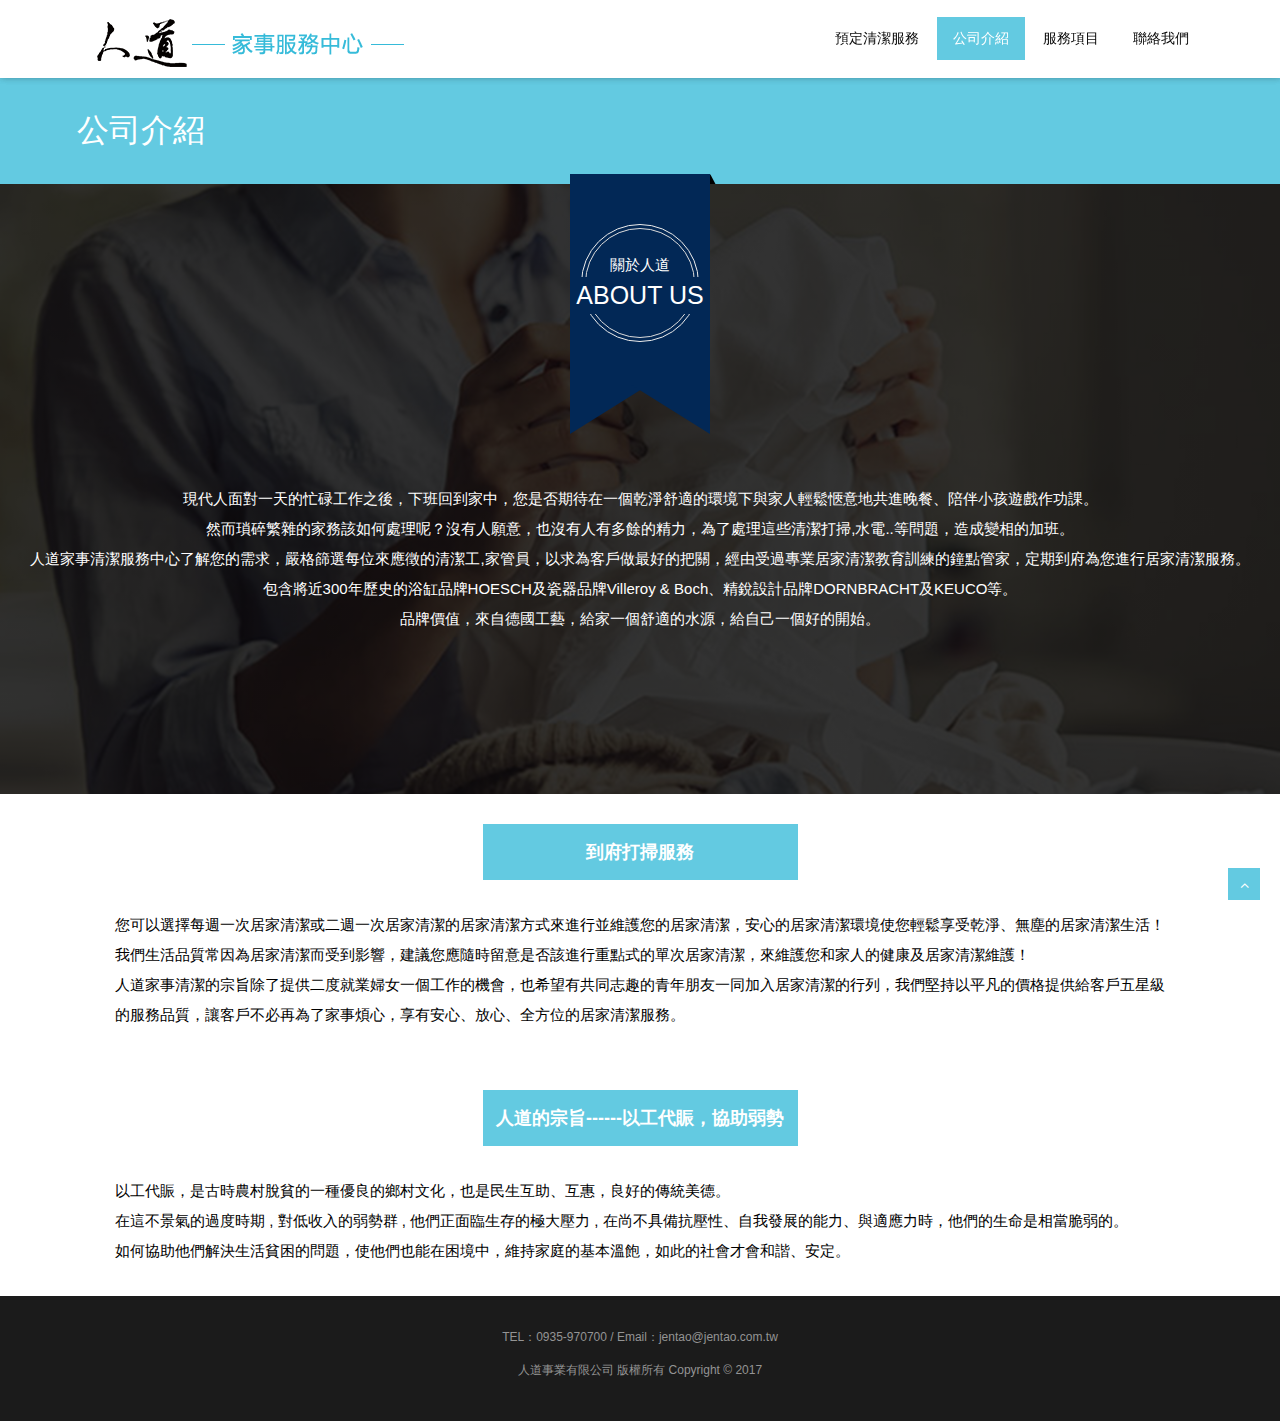
==== about.html @ 87978356 "new file" ====
<!DOCTYPE html>
<html lang="zh-Hant-TW ">
  <head>
    <meta charset="utf-8">
    <title>人道家事服務中心</title>
    <meta name="viewport" content="width=device-width, initial-scale=1.0">
    <meta name="description" content="">
    <!-- css-->
    <link href="css/bootstrap.min.css" rel="stylesheet">
    <link rel="stylesheet" href="simple-line-icons/css/simple-line-icons.css">
    <link href="css/fancybox/jquery.fancybox.css" rel="stylesheet">
    <link href="css/flexslider.css" rel="stylesheet">
    <link href="css/style.css" rel="stylesheet">
    <!-- HTML5 shim, for IE6-8 support of HTML5 elements-->
    <!--if lt IE 9script(src='http://html5shim.googlecode.com/svn/trunk/html5.js')
    -->
  </head>
  <body>
    <div id="wrapper">
      <!-- start header-->
      <header>
        <div class="navbar navbar-fixed-top">
          <div class="container">
            <div class="navbar-header">
              <button class="navbar-toggle" type="button" data-toggle="collapse" data-target=".navbar-collapse"><span class="icon-bar"></span><span class="icon-bar"></span><span class="icon-bar"></span></button><a class="navbar-brand" href="index.html"><img src="img/logo.png" alt="logo"></a>
            </div>
            <div class="navbar-collapse collapse">
              <ul class="nav navbar-nav">
                <li><a href="index.html">預定清潔服務</a></li>
                <li class="active"><a href="about.html">公司介紹</a></li>
                <li><a href="services.html">服務項目</a></li>
                <li><a href="contact.html">聯絡我們</a></li>
              </ul>
            </div>
          </div>
        </div>
        <div class="navbar-wrapper">
          <div class="container-fluid">
            <nav class="navbar navbar-fixed-top">
              <div class="container">
                <div class="navbar-header">
                  <button class="navbar-toggle collapsed" type="button" data-toggle="collapse" data-target="#navbar" aria-expanded="false" aria-controls="navbar"><span class="sr-only">Toggle navigation</span><span class="icon-bar"></span><span class="icon-bar"></span><span class="icon-bar"></span></button><a class="navbar-brand" href="index.html"><img src="img/logo.png" alt="logo"></a>
                </div>
                <div class="navbar-collapse collapse" id="navbar">
                  <ul class="nav navbar-nav">
                    <li><a href="index.html">預定清潔服務</a></li>
                    <li class="active"><a href="about.html">公司介紹</a></li>
                    <li><a href="services.html">服務項目</a></li>
                    <li><a href="contact.html">聯絡我們</a></li>
                  </ul>
                </div>
              </div>
            </nav>
          </div>
        </div>
      </header>
      <!-- end header-->
      <section id="inner-headline">
        <div class="container">
          <div class="row">
            <div class="col-sm-12">
              <h2 class="pageTitle">公司介紹</h2>
            </div>
          </div>
        </div>
      </section>
      <section>
        <div class="golist">
          <div class="aboutUs">
            <!-- aboutArea-->
            <div class="wrap b-box clearfix">
              <!-- wrap-->
              <div class="titlecontent"><img class="shadow" src="img/aboutShadow.png" alt="">
                <h2>關於人道<strong>ABOUT US</strong></h2>
              </div>
              <!-- titlecontent-->
              <div class="Txt">現代人面對一天的忙碌工作之後，下班回到家中，您是否期待在一個乾淨舒適的環境下與家人輕鬆愜意地共進晚餐、陪伴小孩遊戲作功課。<br>然而瑣碎繁雜的家務該如何處理呢？沒有人願意，也沒有人有多餘的精力，為了處理這些清潔打掃,水電..等問題，造成變相的加班。<br>人道家事清潔服務中心了解您的需求，嚴格篩選每位來應徵的清潔工,家管員，以求為客戶做最好的把關，經由受過專業居家清潔教育訓練的鐘點管家，定期到府為您進行居家清潔服務。<br>包含將近300年歷史的浴缸品牌HOESCH及瓷器品牌Villeroy & Boch、精銳設計品牌DORNBRACHT及KEUCO等。<br>品牌價值，來自德國工藝，給家一個舒適的水源，給自己一個好的開始。<br><br><br></div>
            </div>
          </div>
        </div>
      </section>
      <section id="content">
        <div class="container">
          <div class="about">
            <div class="Txt">
              <div class="about_title">到府打掃服務</div><br>您可以選擇每週一次居家清潔或二週一次居家清潔的居家清潔方式來進行並維護您的居家清潔，安心的居家清潔環境使您輕鬆享受乾淨、無塵的居家清潔生活！<br>我們生活品質常因為居家清潔而受到影響，建議您應隨時留意是否該進行重點式的單次居家清潔，來維護您和家人的健康及居家清潔維護！<br>人道家事清潔的宗旨除了提供二度就業婦女一個工作的機會，也希望有共同志趣的青年朋友一同加入居家清潔的行列，我們堅持以平凡的價格提供給客戶五星級的服務品質，讓客戶不必再為了家事煩心，享有安心、放心、全方位的居家清潔服務。<br><br><br>
              <div class="about_title">人道的宗旨------以工代賑，協助弱勢 </div><br>以工代賑，是古時農村脫貧的一種優良的鄉村文化，也是民生互助、互惠，良好的傳統美德。<br>在這不景氣的過度時期 , 對低收入的弱勢群 , 他們正面臨生存的極大壓力 , 在尚不具備抗壓性、自我發展的能力、與適應力時，他們的生命是相當脆弱的。<br>如何協助他們解決生活貧困的問題，使他們也能在困境中，維持家庭的基本溫飽，如此的社會才會和諧、安定。
            </div>
          </div>
        </div>
      </section>
      <footer>
        <div class="container">
          <div class="row">
            <div class="col-sm-12">
              <div class="copyright">
                <p>TEL：0935-970700 / Email：jentao@jentao.com.tw</p>
                <p>人道事業有限公司 版權所有 Copyright © 2017</p>
              </div>
            </div>
          </div>
        </div>
      </footer>
    </div><a class="scrollup" href="#"><i class="fa fa-angle-up active"></i></a>
    <!--
    javascript
    ==================================================
    -->
    <!-- Placed at the end of the document so the pages load faster-->
    <script src="js/jquery.js"></script>
    <script src="js/jquery.easing.1.3.js"></script>
    <script src="js/bootstrap.min.js"></script>
    <script src="js/jquery.fancybox.pack.js"></script>
    <script src="js/jquery.fancybox-media.js"></script>
    <script src="js/portfolio/jquery.quicksand.js"></script>
    <script src="js/portfolio/setting.js"></script>
    <script src="js/jquery.flexslider.js"></script>
    <script src="js/animate.js"></script>
    <script src="js/custom.js"></script>
  </body>
  <!-- Mirrored from webthemez.com/demo/biotex-pharma-industry-corporate-html-web-template/about.html by HTTrack Website Copier/3.x [XR&CO'2014], Fri, 23 Jun 2017 03:16:22 GMT-->
</html>
---- simple-line-icons/css/simple-line-icons.css ----
@font-face {
  font-family: 'simple-line-icons';
  src: url('../fonts/Simple-Line-Icons4c82.eot?-i3a2kk');
  src: url('../fonts/Simple-Line-Iconsd41d.eot?#iefix-i3a2kk') format('embedded-opentype'), url('../fonts/Simple-Line-Icons4c82.ttf?-i3a2kk') format('truetype'), url('../fonts/Simple-Line-Icons4c82.html?-i3a2kk') format('woff2'), url('../fonts/Simple-Line-Icons4c82.woff?-i3a2kk') format('woff'), url('../fonts/Simple-Line-Icons4c82.svg?-i3a2kk#simple-line-icons') format('svg');
  font-weight: normal;
  font-style: normal;
}
/*
 Use the following CSS code if you want to have a class per icon.
 Instead of a list of all class selectors, you can use the generic [class*="icon-"] selector, but it's slower: 
*/
.icon-user,
.icon-people,
.icon-user-female,
.icon-user-follow,
.icon-user-following,
.icon-user-unfollow,
.icon-login,
.icon-logout,
.icon-emotsmile,
.icon-phone,
.icon-call-end,
.icon-call-in,
.icon-call-out,
.icon-map,
.icon-location-pin,
.icon-direction,
.icon-directions,
.icon-compass,
.icon-layers,
.icon-menu,
.icon-list,
.icon-options-vertical,
.icon-options,
.icon-arrow-down,
.icon-arrow-left,
.icon-arrow-right,
.icon-arrow-up,
.icon-arrow-up-circle,
.icon-arrow-left-circle,
.icon-arrow-right-circle,
.icon-arrow-down-circle,
.icon-check,
.icon-clock,
.icon-plus,
.icon-close,
.icon-trophy,
.icon-screen-smartphone,
.icon-screen-desktop,
.icon-plane,
.icon-notebook,
.icon-mustache,
.icon-mouse,
.icon-magnet,
.icon-energy,
.icon-disc,
.icon-cursor,
.icon-cursor-move,
.icon-crop,
.icon-chemistry,
.icon-speedometer,
.icon-shield,
.icon-screen-tablet,
.icon-magic-wand,
.icon-hourglass,
.icon-graduation,
.icon-ghost,
.icon-game-controller,
.icon-fire,
.icon-eyeglass,
.icon-envelope-open,
.icon-envelope-letter,
.icon-bell,
.icon-badge,
.icon-anchor,
.icon-wallet,
.icon-vector,
.icon-speech,
.icon-puzzle,
.icon-printer,
.icon-present,
.icon-playlist,
.icon-pin,
.icon-picture,
.icon-handbag,
.icon-globe-alt,
.icon-globe,
.icon-folder-alt,
.icon-folder,
.icon-film,
.icon-feed,
.icon-drop,
.icon-drawar,
.icon-docs,
.icon-doc,
.icon-diamond,
.icon-cup,
.icon-calculator,
.icon-bubbles,
.icon-briefcase,
.icon-book-open,
.icon-basket-loaded,
.icon-basket,
.icon-bag,
.icon-action-undo,
.icon-action-redo,
.icon-wrench,
.icon-umbrella,
.icon-trash,
.icon-tag,
.icon-support,
.icon-frame,
.icon-size-fullscreen,
.icon-size-actual,
.icon-shuffle,
.icon-share-alt,
.icon-share,
.icon-rocket,
.icon-question,
.icon-pie-chart,
.icon-pencil,
.icon-note,
.icon-loop,
.icon-home,
.icon-grid,
.icon-graph,
.icon-microphone,
.icon-music-tone-alt,
.icon-music-tone,
.icon-earphones-alt,
.icon-earphones,
.icon-equalizer,
.icon-like,
.icon-dislike,
.icon-control-start,
.icon-control-rewind,
.icon-control-play,
.icon-control-pause,
.icon-control-forward,
.icon-control-end,
.icon-volume-1,
.icon-volume-2,
.icon-volume-off,
.icon-calender,
.icon-bulb,
.icon-chart,
.icon-ban,
.icon-bubble,
.icon-camrecorder,
.icon-camera,
.icon-cloud-download,
.icon-cloud-upload,
.icon-envelope,
.icon-eye,
.icon-flag,
.icon-heart,
.icon-info,
.icon-key,
.icon-link,
.icon-lock,
.icon-lock-open,
.icon-magnifier,
.icon-magnifier-add,
.icon-magnifier-remove,
.icon-paper-clip,
.icon-paper-plane,
.icon-power,
.icon-refresh,
.icon-reload,
.icon-settings,
.icon-star,
.icon-symble-female,
.icon-symbol-male,
.icon-target,
.icon-credit-card,
.icon-paypal,
.icon-social-tumblr,
.icon-social-twitter,
.icon-social-facebook,
.icon-social-instagram,
.icon-social-linkedin,
.icon-social-pintarest,
.icon-social-github,
.icon-social-gplus,
.icon-social-reddit,
.icon-social-skype,
.icon-social-dribbble,
.icon-social-behance,
.icon-social-foursqare,
.icon-social-soundcloud,
.icon-social-spotify,
.icon-social-stumbleupon,
.icon-social-youtube,
.icon-social-dropbox {
  font-family: 'simple-line-icons';
  speak: none;
  font-style: normal;
  font-weight: normal;
  font-variant: normal;
  text-transform: none;
  line-height: 1;
  /* Better Font Rendering =========== */
  -webkit-font-smoothing: antialiased;
  -moz-osx-font-smoothing: grayscale;
}
.icon-user:before {
  content: "\e005";
}
.icon-people:before {
  content: "\e001";
}
.icon-user-female:before {
  content: "\e000";
}
.icon-user-follow:before {
  content: "\e002";
}
.icon-user-following:before {
  content: "\e003";
}
.icon-user-unfollow:before {
  content: "\e004";
}
.icon-login:before {
  content: "\e066";
}
.icon-logout:before {
  content: "\e065";
}
.icon-emotsmile:before {
  content: "\e021";
}
.icon-phone:before {
  content: "\e600";
}
.icon-call-end:before {
  content: "\e048";
}
.icon-call-in:before {
  content: "\e047";
}
.icon-call-out:before {
  content: "\e046";
}
.icon-map:before {
  content: "\e033";
}
.icon-location-pin:before {
  content: "\e096";
}
.icon-direction:before {
  content: "\e042";
}
.icon-directions:before {
  content: "\e041";
}
.icon-compass:before {
  content: "\e045";
}
.icon-layers:before {
  content: "\e034";
}
.icon-menu:before {
  content: "\e601";
}
.icon-list:before {
  content: "\e067";
}
.icon-options-vertical:before {
  content: "\e602";
}
.icon-options:before {
  content: "\e603";
}
.icon-arrow-down:before {
  content: "\e604";
}
.icon-arrow-left:before {
  content: "\e605";
}
.icon-arrow-right:before {
  content: "\e606";
}
.icon-arrow-up:before {
  content: "\e607";
}
.icon-arrow-up-circle:before {
  content: "\e078";
}
.icon-arrow-left-circle:before {
  content: "\e07a";
}
.icon-arrow-right-circle:before {
  content: "\e079";
}
.icon-arrow-down-circle:before {
  content: "\e07b";
}
.icon-check:before {
  content: "\e080";
}
.icon-clock:before {
  content: "\e081";
}
.icon-plus:before {
  content: "\e095";
}
.icon-close:before {
  content: "\e082";
}
.icon-trophy:before {
  content: "\e006";
}
.icon-screen-smartphone:before {
  content: "\e010";
}
.icon-screen-desktop:before {
  content: "\e011";
}
.icon-plane:before {
  content: "\e012";
}
.icon-notebook:before {
  content: "\e013";
}
.icon-mustache:before {
  content: "\e014";
}
.icon-mouse:before {
  content: "\e015";
}
.icon-magnet:before {
  content: "\e016";
}
.icon-energy:before {
  content: "\e020";
}
.icon-disc:before {
  content: "\e022";
}
.icon-cursor:before {
  content: "\e06e";
}
.icon-cursor-move:before {
  content: "\e023";
}
.icon-crop:before {
  content: "\e024";
}
.icon-chemistry:before {
  content: "\e026";
}
.icon-speedometer:before {
  content: "\e007";
}
.icon-shield:before {
  content: "\e00e";
}
.icon-screen-tablet:before {
  content: "\e00f";
}
.icon-magic-wand:before {
  content: "\e017";
}
.icon-hourglass:before {
  content: "\e018";
}
.icon-graduation:before {
  content: "\e019";
}
.icon-ghost:before {
  content: "\e01a";
}
.icon-game-controller:before {
  content: "\e01b";
}
.icon-fire:before {
  content: "\e01c";
}
.icon-eyeglass:before {
  content: "\e01d";
}
.icon-envelope-open:before {
  content: "\e01e";
}
.icon-envelope-letter:before {
  content: "\e01f";
}
.icon-bell:before {
  content: "\e027";
}
.icon-badge:before {
  content: "\e028";
}
.icon-anchor:before {
  content: "\e029";
}
.icon-wallet:before {
  content: "\e02a";
}
.icon-vector:before {
  content: "\e02b";
}
.icon-speech:before {
  content: "\e02c";
}
.icon-puzzle:before {
  content: "\e02d";
}
.icon-printer:before {
  content: "\e02e";
}
.icon-present:before {
  content: "\e02f";
}
.icon-playlist:before {
  content: "\e030";
}
.icon-pin:before {
  content: "\e031";
}
.icon-picture:before {
  content: "\e032";
}
.icon-handbag:before {
  content: "\e035";
}
.icon-globe-alt:before {
  content: "\e036";
}
.icon-globe:before {
  content: "\e037";
}
.icon-folder-alt:before {
  content: "\e039";
}
.icon-folder:before {
  content: "\e089";
}
.icon-film:before {
  content: "\e03a";
}
.icon-feed:before {
  content: "\e03b";
}
.icon-drop:before {
  content: "\e03e";
}
.icon-drawar:before {
  content: "\e03f";
}
.icon-docs:before {
  content: "\e040";
}
.icon-doc:before {
  content: "\e085";
}
.icon-diamond:before {
  content: "\e043";
}
.icon-cup:before {
  content: "\e044";
}
.icon-calculator:before {
  content: "\e049";
}
.icon-bubbles:before {
  content: "\e04a";
}
.icon-briefcase:before {
  content: "\e04b";
}
.icon-book-open:before {
  content: "\e04c";
}
.icon-basket-loaded:before {
  content: "\e04d";
}
.icon-basket:before {
  content: "\e04e";
}
.icon-bag:before {
  content: "\e04f";
}
.icon-action-undo:before {
  content: "\e050";
}
.icon-action-redo:before {
  content: "\e051";
}
.icon-wrench:before {
  content: "\e052";
}
.icon-umbrella:before {
  content: "\e053";
}
.icon-trash:before {
  content: "\e054";
}
.icon-tag:before {
  content: "\e055";
}
.icon-support:before {
  content: "\e056";
}
.icon-frame:before {
  content: "\e038";
}
.icon-size-fullscreen:before {
  content: "\e057";
}
.icon-size-actual:before {
  content: "\e058";
}
.icon-shuffle:before {
  content: "\e059";
}
.icon-share-alt:before {
  content: "\e05a";
}
.icon-share:before {
  content: "\e05b";
}
.icon-rocket:before {
  content: "\e05c";
}
.icon-question:before {
  content: "\e05d";
}
.icon-pie-chart:before {
  content: "\e05e";
}
.icon-pencil:before {
  content: "\e05f";
}
.icon-note:before {
  content: "\e060";
}
.icon-loop:before {
  content: "\e064";
}
.icon-home:before {
  content: "\e069";
}
.icon-grid:before {
  content: "\e06a";
}
.icon-graph:before {
  content: "\e06b";
}
.icon-microphone:before {
  content: "\e063";
}
.icon-music-tone-alt:before {
  content: "\e061";
}
.icon-music-tone:before {
  content: "\e062";
}
.icon-earphones-alt:before {
  content: "\e03c";
}
.icon-earphones:before {
  content: "\e03d";
}
.icon-equalizer:before {
  content: "\e06c";
}
.icon-like:before {
  content: "\e068";
}
.icon-dislike:before {
  content: "\e06d";
}
.icon-control-start:before {
  content: "\e06f";
}
.icon-control-rewind:before {
  content: "\e070";
}
.icon-control-play:before {
  content: "\e071";
}
.icon-control-pause:before {
  content: "\e072";
}
.icon-control-forward:before {
  content: "\e073";
}
.icon-control-end:before {
  content: "\e074";
}
.icon-volume-1:before {
  content: "\e09f";
}
.icon-volume-2:before {
  content: "\e0a0";
}
.icon-volume-off:before {
  content: "\e0a1";
}
.icon-calender:before {
  content: "\e075";
}
.icon-bulb:before {
  content: "\e076";
}
.icon-chart:before {
  content: "\e077";
}
.icon-ban:before {
  content: "\e07c";
}
.icon-bubble:before {
  content: "\e07d";
}
.icon-camrecorder:before {
  content: "\e07e";
}
.icon-camera:before {
  content: "\e07f";
}
.icon-cloud-download:before {
  content: "\e083";
}
.icon-cloud-upload:before {
  content: "\e084";
}
.icon-envelope:before {
  content: "\e086";
}
.icon-eye:before {
  content: "\e087";
}
.icon-flag:before {
  content: "\e088";
}
.icon-heart:before {
  content: "\e08a";
}
.icon-info:before {
  content: "\e08b";
}
.icon-key:before {
  content: "\e08c";
}
.icon-link:before {
  content: "\e08d";
}
.icon-lock:before {
  content: "\e08e";
}
.icon-lock-open:before {
  content: "\e08f";
}
.icon-magnifier:before {
  content: "\e090";
}
.icon-magnifier-add:before {
  content: "\e091";
}
.icon-magnifier-remove:before {
  content: "\e092";
}
.icon-paper-clip:before {
  content: "\e093";
}
.icon-paper-plane:before {
  content: "\e094";
}
.icon-power:before {
  content: "\e097";
}
.icon-refresh:before {
  content: "\e098";
}
.icon-reload:before {
  content: "\e099";
}
.icon-settings:before {
  content: "\e09a";
}
.icon-star:before {
  content: "\e09b";
}
.icon-symble-female:before {
  content: "\e09c";
}
.icon-symbol-male:before {
  content: "\e09d";
}
.icon-target:before {
  content: "\e09e";
}
.icon-credit-card:before {
  content: "\e025";
}
.icon-paypal:before {
  content: "\e608";
}
.icon-social-tumblr:before {
  content: "\e00a";
}
.icon-social-twitter:before {
  content: "\e009";
}
.icon-social-facebook:before {
  content: "\e00b";
}
.icon-social-instagram:before {
  content: "\e609";
}
.icon-social-linkedin:before {
  content: "\e60a";
}
.icon-social-pintarest:before {
  content: "\e60b";
}
.icon-social-github:before {
  content: "\e60c";
}
.icon-social-gplus:before {
  content: "\e60d";
}
.icon-social-reddit:before {
  content: "\e60e";
}
.icon-social-skype:before {
  content: "\e60f";
}
.icon-social-dribbble:before {
  content: "\e00d";
}
.icon-social-behance:before {
  content: "\e610";
}
.icon-social-foursqare:before {
  content: "\e611";
}
.icon-social-soundcloud:before {
  content: "\e612";
}
.icon-social-spotify:before {
  content: "\e613";
}
.icon-social-stumbleupon:before {
  content: "\e614";
}
.icon-social-youtube:before {
  content: "\e008";
}
.icon-social-dropbox:before {
  content: "\e00c";
}
---- css/style.css ----
@charset "UTF-8";
@import url("http://fonts.googleapis.com/css?family=Noto+Serif:400,400italic,700|Open+Sans:400,600,700");
@import url(font-awesome.css);
* {
  -webkit-box-sizing: border-box;
  box-sizing: border-box;
  padding: 0;
  margin: 0; }

body {
  font-family: Arial, '微軟正黑體',sans-serif;
  font-size: 14px;
  font-weight: 300;
  line-height: 1.6em;
  color: #656565;
  background: #fff; }

a:active {
  outline: 0; }

.clear {
  clear: both; }

h1,
h2,
h3,
h4,
h5,
h6 {
  font-family: 'Open Sans', Arial,'微軟正黑體', sans-serif;
  font-weight: normal;
  line-height: 1.1em;
  color: #333;
  margin-bottom: 20px; }

.container {
  padding: 0 20px 0 20px;
  position: relative; }

#wrapper {
  width: 100%;
  margin: 0;
  padding: 0; }

.row,
.row-fluid {
  margin-bottom: 30px; }

.row .row,
.row-fluid .row-fluid {
  margin-bottom: 30px; }

.row.nomargin,
.row-fluid.nomargin {
  margin-bottom: 0; }

img.img-polaroid {
  margin: 0 0 20px 0; }

.img-box {
  max-width: 100%; }

.flex-control-nav li {
  display: none; }

/*  Header
==================================== */
header .navbar {
  margin-bottom: 0; }

.navbar-default {
  border: none; }

.navbar-brand {
  color: #222;
  text-transform: uppercase;
  font-size: 24px;
  font-weight: 700;
  line-height: 1em;
  letter-spacing: -1px;
  margin-top: 12px;
  padding: 0 0 0 15px; }
  .navbar-brand img {
    width: 100%; }

.navbar-default .navbar-brand {
  color: #1891EC;
  margin: 11px 0 0; }

header .navbar-collapse ul.navbar-nav {
  float: right;
  margin-right: 0; }

header .navbar {
  min-height: 70px;
  padding: 18px 0;
  background: #FFFFFF;
  -webkit-box-shadow: 1px -2px 8px rgba(0, 0, 0, 0.24);
  box-shadow: 1px -2px 8px rgba(0, 0, 0, 0.24); }

.home-page header .navbar-default {
  background: white;
  /* position: absolute; */
  width: 100%; }

header .nav li a:hover,
header .nav li a:focus,
header .nav li.active a,
header .nav li.active a:hover,
header .nav li a.dropdown-toggle:hover,
header .nav li a.dropdown-toggle:focus,
header .nav li.active ul.dropdown-menu li a:hover,
header .nav li.active ul.dropdown-menu li.active a {
  -webkit-transition: all .3s ease;
  -o-transition: all .3s ease;
  transition: all .3s ease; }

header .navbar-default .navbar-nav > .open > a,
header .navbar-default .navbar-nav > .open > a:hover,
header .navbar-default .navbar-nav > .open > a:focus {
  -webkit-transition: all .3s ease;
  -o-transition: all .3s ease;
  transition: all .3s ease; }

header .navbar {
  min-height: 70px;
  padding: 5px 0; }

header .navbar-nav > li {
  padding-bottom: 12px;
  padding-top: 12px; }

header .navbar-nav > li > a {
  padding-bottom: 6px;
  padding-top: 5px;
  margin-left: 2px;
  line-height: 30px;
  font-weight: 700;
  -webkit-transition: all .3s ease;
  -o-transition: all .3s ease;
  transition: all .3s ease; }

.dropdown-menu li a:hover {
  color: #fff !important; }

header .nav .caret {
  border-bottom-color: #f5f5f5;
  border-top-color: red; }

.navbar-default .navbar-nav > .active > a,
.navbar-default .navbar-nav > .active > a:hover,
.navbar-default .navbar-nav > .active > a:focus {
  background-color: #fff; }

.navbar-default .navbar-nav > .open > a,
.navbar-default .navbar-nav > .open > a:hover,
.navbar-default .navbar-nav > .open > a:focus {
  background-color: #fff; }

.dropdown-menu {
  -webkit-box-shadow: none;
  box-shadow: none;
  border-radius: 0;
  border: none; }

.dropdown-menu li:last-child {
  padding-bottom: 0 !important;
  margin-bottom: 0; }

header .nav li .dropdown-menu {
  padding: 0; }

header .nav li .dropdown-menu li a {
  line-height: 28px;
  padding: 3px 12px; }

/* --- menu --- */
header .navigation {
  float: right; }

header ul.nav li {
  border: none;
  margin: 0; }

header ul.nav li a {
  font-size: 12px;
  border: none;
  font-weight: 700;
  text-transform: uppercase; }

header ul.nav li ul li a {
  font-size: 12px;
  border: none;
  font-weight: 300;
  text-transform: uppercase; }

.navbar .nav > li > a {
  color: #080808;
  text-shadow: none;
  border: 1px solid rgba(255, 255, 255, 0) !important;
  font-size: 14px;
  font-weight: normal; }

.navbar .nav a:hover {
  background: none;
  color: #63cae1 !important; }

.navbar .nav > .active > a,
.navbar .nav > .active > a:hover {
  background: #63cae1;
  color: #ffffff !important; }

.navbar .nav > .active > a:active,
.navbar .nav > .active > a:focus {
  background: none;
  outline: 0;
  font-weight: 700; }

.navbar .nav li .dropdown-menu {
  z-index: 2000; }

header ul.nav li ul {
  margin-top: 1px; }

header ul.nav li ul li ul {
  margin: 1px 0 0 1px; }

.dropdown-menu .dropdown i {
  position: absolute;
  right: 0;
  margin-top: 3px;
  padding-left: 20px; }

.navbar .nav > li > .dropdown-menu:before {
  display: inline-block;
  border-right: none;
  border-bottom: none;
  border-left: none;
  border-bottom-color: none;
  content: none; }

.navbar-default .navbar-nav > .active > a,
.navbar-default .navbar-nav > .active > a:hover,
.navbar-default .navbar-nav > .active > a:focus {
  color: #FFFFFF;
  /* border: 1px solid #FFFFFF !important; */ }

ul.nav li.dropdown a {
  z-index: 1000;
  display: block; }

select.selectmenu {
  display: none; }

.pageTitle {
  color: #fff;
  margin: 30px 0 3px;
  display: inline-block; }

#banner {
  width: 100%;
  background: #000;
  position: relative;
  margin: 0;
  margin-top: 70px;
  padding: 0; }

/*  Sliders
==================================== */
/* --- flexslider --- */
#main-slider:before {
  content: '';
  width: 100%;
  height: 100%;
  /* background: rgba(0, 148, 255, 0.74); */
  z-index: 1;
  position: absolute; }

.flex-direction-nav a {
  display: none; }

.flexslider {
  padding: 0;
  background: #fff;
  position: relative;
  zoom: 1; }

.flex-direction-nav .flex-prev {
  left: 0px; }

.flex-direction-nav .flex-next {
  right: 0px; }

.flex-caption {
  zoom: 1;
  bottom: 0;
  background-color: transparent;
  color: #fff;
  margin: 0;
  padding: 25px 25px 25px 30px;
  position: absolute;
  left: 0;
  text-align: left;
  margin: 10px auto;
  right: 0px;
  display: inline-block; }

.flex-caption h3 {
  color: #ffffff;
  letter-spacing: 1px;
  margin-bottom: 15px;
  text-transform: capitalize;
  font-size: 45px;
  font-weight: normal;
  font-weight: bold; }

.skill-home {
  margin-bottom: 50px;
  background-color: #fff;
  padding: 30px;
  border-radius: 5px;
  border: #ccc 1px solid; }

.c1 {
  /* border: #ed5441 1px solid; */
  /* background:#ed5441; */ }

.c2 {
  /* border: #24DB5A 1px solid; */
  /* background: #24DB5A; */ }

.c3 {
  /* border: #EC1890 1px solid; */
  /* background: #EC1890; */ }

.c4 {
  /* border: #609cec 1px solid; */
  /* background:#609cec; */ }

.box-content {
  border: 1px solid #e9e9e9;
  position: relative;
  overflow: hidden;
  background: #63cae1; }

.box-content:after {
  background: #5cb7cc;
  width: 342px;
  height: 412px;
  content: '';
  position: absolute;
  left: -24px;
  -ms-transform: rotate(45deg);
  -webkit-transform: rotate(45deg);
  transform: rotate(45deg);
  z-index: -1; }

.skill-home .icons {
  padding: 7px 0 6px 0px;
  width: 65px;
  height: 50px;
  color: #63cae1;
  font-size: 42px;
  font-size: 32px;
  text-align: center;
  -ms-border-radius: 50%;
  -moz-border-radius: 50%;
  -webkit-border-radius: 50%;
  border-radius: 0;
  display: inline-table;
  /* border: 1px solid #C8C8C8; */
  /* background: transparent; */
  /* color: #D92222; */
  float: left;
  background-color: #fff;
  margin: 5px;
  border-radius: 0 0 50%; }

.skill-home h2 {
  padding-top: 20px;
  font-size: 36px;
  font-weight: 700; }

.testimonial-solid {
  padding: 50px 0 60px 0;
  margin: 0 0 0 0;
  background: #FFFFFF;
  text-align: center; }

.testi-icon-area {
  text-align: center;
  position: absolute;
  top: -84px;
  margin: 0 auto;
  width: 100%; }

.testi-icon-area .quote {
  padding: 15px 0 0 0;
  margin: 0 0 0 0;
  background: #ffffff;
  text-align: center;
  color: #1891EC;
  display: inline-table;
  width: 70px;
  height: 70px;
  -ms-border-radius: 50%;
  -moz-border-radius: 50%;
  -webkit-border-radius: 50%;
  border-radius: 50%;
  font-size: 42px;
  border: 1px solid #1891EC;
  display: none; }

.testi-icon-area .carousel-inner {
  margin: 20px 0; }

.carousel-indicators {
  bottom: -30px; }

.text-center img {
  margin: auto; }

/*==========about us=============*/
.about {
  margin-bottom: 30px; }

.aboutUs {
  padding: 50px 0 0;
  background: #63cae1;
  color: #1B1B1B; }

/*關於我們*/
.aboutUs {
  text-align: center;
  position: relative;
  background-repeat: no-repeat;
  background-attachment: fixed;
  background-size: cover;
  clear: both;
  padding: 300px 0 100px 0;
  background-image: -webkit-gradient(linear, left top, left bottom, from(rgba(0, 0, 0, 0.8)), to(rgba(0, 0, 0, 0.8))), url(../img/aboutus.jpg);
  background-image: -webkit-linear-gradient(rgba(0, 0, 0, 0.8), rgba(0, 0, 0, 0.8)), url(../img/aboutus.jpg);
  background-image: -o-linear-gradient(rgba(0, 0, 0, 0.8), rgba(0, 0, 0, 0.8)), url(../img/aboutus.jpg);
  background-image: linear-gradient(rgba(0, 0, 0, 0.8), rgba(0, 0, 0, 0.8)), url(../img/aboutus.jpg); }

.aboutUs .titlecontent {
  background-color: #022856;
  width: 140px;
  position: absolute;
  left: 50%;
  margin-left: -70px;
  top: -10px; }

.aboutUs .titlecontent img.shadow {
  position: absolute;
  top: 0;
  left: 100%; }

.aboutUs .titlecontent:before {
  width: 0;
  height: 0;
  border-style: solid;
  border-width: 50px 80px 0 0;
  border-color: #022856 transparent transparent transparent;
  content: "";
  top: 100%;
  left: 0;
  display: block;
  position: absolute; }

.aboutUs .titlecontent:after {
  width: 0;
  height: 0;
  border-style: solid;
  border-width: 0 80px 50px 0;
  border-color: transparent #022856 transparent transparent;
  content: "";
  top: 100%;
  right: 0;
  display: block;
  position: absolute; }

.aboutUs h2 {
  margin: 50px 0 0 0;
  padding: 30px 0 70px 0;
  line-height: 1.5;
  color: #fff;
  font-size: 15px;
  text-align: center;
  font-family: 'cwTeXMing';
  position: relative;
  font-weight: normal; }

.aboutUs h2 strong {
  background: #022856;
  z-index: 19;
  color: #fff;
  font-size: 25px;
  font-family: 'Raleway', sans-serif;
  display: inline-block;
  font-weight: normal;
  position: relative; }

.aboutUs h2:before {
  content: "";
  width: 118px;
  height: 118px;
  border-radius: 99em;
  border: 1px solid #ededed;
  display: block;
  position: absolute;
  left: 50%;
  top: 0;
  z-index: 10;
  margin-left: -59px; }

.aboutUs h2:after {
  content: "";
  width: 110px;
  height: 110px;
  border-radius: 99em;
  border: 1px solid #dbdbdb;
  display: block;
  position: absolute;
  left: 50%;
  z-index: 10;
  top: 4px;
  margin-left: -55px; }

.aboutUs .Txt {
  color: #fff;
  font-size: 15px;
  line-height: 2;
  padding: 0 15px; }

.about .Txt {
  color: #000;
  font-size: 15px;
  line-height: 2;
  padding: 0 40px;
  font-weight: 400; }

.aboutUs .but {
  padding: 100px 0 40px 0; }

.aboutUs .but a {
  border: #bda87f solid 1px;
  color: #bda87f;
  font-size: 13px; }

.aboutUs .but a:hover {
  background: none; }

.about_title {
  font-size: 1.8rem;
  margin: 0 auto;
  width: 30%;
  text-align: center;
  padding: 10px 0;
  background-color: #63cae1;
  color: #fff;
  font-weight: 700; }

img.img-center {
  margin: 0 auto;
  display: block;
  max-width: 100%; }

.fancybox-title-inside-wrap {
  padding: 3px 30px 6px;
  background: #171717; }

.fancybox-nav span {
  padding: 17px;
  background-position-x: 5px; }

.form-control {
  display: block;
  width: 100%;
  height: 48px;
  padding: 6px 12px;
  border-radius: 0; }

.navbar-toggle .icon-bar {
  display: block;
  width: 22px;
  height: 2px;
  border-radius: 1px;
  background: #022856; }

/* Content
==================================== */
#content {
  position: relative;
  /* background:#fff; */
  padding: 30px 0 0px 0; }

#content img {
  max-width: 100%;
  height: auto; }

.cta-text {
  text-align: center;
  margin-top: 10px; }

.big-cta .cta {
  margin-top: 10px; }

.box {
  width: 100%;
  border: 1px solid #D4D4D4;
  display: inline-block; }

.box-gray {
  background: #f8f8f8;
  padding: 20px 20px 30px; }

.box-gray h4,
.box-gray i {
  margin-bottom: 20px; }

.box-bottom {
  padding: 20px 0;
  text-align: center; }

.box-bottom a {
  color: #fff;
  font-weight: 700; }

.box-bottom a:hover {
  color: #eee;
  text-decoration: none; }

/* Bottom
==================================== */
#bottom {
  background: #fcfcfc;
  padding: 50px 0 0; }

/* twitter */
#twitter-wrapper {
  text-align: center;
  width: 70%;
  margin: 0 auto; }

#twitter em {
  font-style: normal;
  font-size: 13px; }

#twitter em.twitterTime a {
  font-weight: 600; }

#twitter ul {
  padding: 0;
  list-style: none; }

#twitter ul li {
  font-size: 20px;
  line-height: 1.6em;
  font-weight: 300;
  margin-bottom: 20px;
  position: relative;
  word-break: break-word; }

.features .features-item {
  padding: 0 0 70px 0; }

.features .features-item .features {
  margin-bottom: 34px; }

.features .features-item .features .icon {
  float: left;
  background: #63cae1;
  height: 66px; }

.features .features-item .features .icon i {
  z-index: 99;
  font-size: 32px;
  margin: 17px 18px;
  color: #FFFFFF;
  display: inherit; }

.features .features-item .features-content {
  margin-left: 80px;
  padding-right: 68px; }

.features .features-item .features-content h3 {
  padding-bottom: 8px;
  text-transform: uppercase;
  margin: 0;
  font-size: 18px; }

.features .features-item .features:hover .icon-radius:after {
  -webkit-transform: scale(1);
  -moz-transform: scale(1);
  -ms-transform: scale(1);
  -o-transform: scale(1);
  transform: scale(1); }

.features img {
  margin: 10px 0 0 0; }

/* page headline
==================================== */
#inner-headline {
  background: #63cae1;
  position: relative;
  margin: 0;
  margin-top: 76px;
  padding: 0; }

#inner-headline h2.pageTitle {
  color: #FFFFFF;
  padding: 5px 0 5px 2px;
  text-align: left;
  display: block;
  font-size: 32px;
  font-weight: normal;
  position: relative; }

/* --- breadcrumbs --- */
#inner-headline ul.breadcrumb {
  margin: 40px 0;
  float: left; }

#inner-headline ul.breadcrumb li {
  margin-bottom: 0;
  padding-bottom: 0; }

#inner-headline ul.breadcrumb li {
  font-size: 13px;
  color: #fff; }

#inner-headline ul.breadcrumb li i {
  color: #dedede; }

#inner-headline ul.breadcrumb li a {
  color: #fff; }

ul.breadcrumb li a:hover {
  text-decoration: none; }

/* Forms
============================= */
/* --- contact form  ---- */
form#contactform input[type="text"] {
  width: 100%;
  border: 1px solid #f5f5f5;
  min-height: 40px;
  padding-left: 20px;
  font-size: 13px;
  padding-right: 20px;
  -webkit-box-sizing: border-box;
  -moz-box-sizing: border-box;
  box-sizing: border-box; }

form#contactform textarea {
  border: 1px solid #f5f5f5;
  width: 100%;
  padding-left: 20px;
  padding-top: 10px;
  font-size: 13px;
  padding-right: 20px;
  -webkit-box-sizing: border-box;
  -moz-box-sizing: border-box;
  box-sizing: border-box; }

form#contactform .validation {
  font-size: 11px; }

#sendmessage {
  border: 1px solid #e6e6e6;
  background: #f6f6f6;
  display: none;
  text-align: center;
  padding: 15px 12px 15px 65px;
  margin: 10px 0;
  font-weight: 600;
  margin-bottom: 30px; }

#sendmessage.show,
.show {
  display: block; }

form#commentform input[type="text"] {
  width: 100%;
  min-height: 40px;
  padding-left: 20px;
  font-size: 13px;
  padding-right: 20px;
  -webkit-box-sizing: border-box;
  -moz-box-sizing: border-box;
  box-sizing: border-box;
  -webkit-border-radius: 2px 2px 2px 2px;
  -moz-border-radius: 2px 2px 2px 2px;
  border-radius: 2px 2px 2px 2px; }

form#commentform textarea {
  width: 100%;
  padding-left: 20px;
  padding-top: 10px;
  font-size: 13px;
  padding-right: 20px;
  -webkit-box-sizing: border-box;
  -moz-box-sizing: border-box;
  box-sizing: border-box;
  -webkit-border-radius: 2px 2px 2px 2px;
  -moz-border-radius: 2px 2px 2px 2px;
  border-radius: 2px 2px 2px 2px; }

/* --- search form --- */
.search {
  float: right;
  margin: 35px 0 0;
  padding-bottom: 0; }

#inner-headline form.input-append {
  margin: 0;
  padding: 0; }

/*  Portfolio
================================ */
.work-nav #filters {
  margin: 0;
  padding: 0;
  list-style: none; }

.work-nav #filters li {
  margin: 0 10px 30px 0;
  padding: 0;
  float: left; }

.work-nav #filters li a {
  color: #7F8289;
  font-size: 16px;
  display: block; }

.work-nav #filters li a.selected {
  color: #DE5E60; }

#thumbs {
  margin: 0;
  padding: 0; }

#thumbs li {
  list-style-type: none; }

.item-thumbs {
  position: relative;
  overflow: hidden;
  margin-bottom: 30px;
  cursor: pointer; }

.item-thumbs a + img {
  width: 100%; }

.item-thumbs .hover-wrap {
  position: absolute;
  display: block;
  width: 100%;
  height: 100%;
  opacity: 0;
  filter: alpha(opacity=0);
  -webkit-transition: all 450ms ease-out 0s;
  -moz-transition: all 450ms ease-out 0s;
  -o-transition: all 450ms ease-out 0s;
  transition: all 450ms ease-out 0s;
  -webkit-transform: rotateY(180deg) scale(0.5, 0.5);
  -moz-transform: rotateY(180deg) scale(0.5, 0.5);
  -ms-transform: rotateY(180deg) scale(0.5, 0.5);
  -o-transform: rotateY(180deg) scale(0.5, 0.5);
  transform: rotateY(180deg) scale(0.5, 0.5); }

.item-thumbs:hover .hover-wrap,
.item-thumbs.active .hover-wrap {
  opacity: 1;
  filter: alpha(opacity=100);
  -webkit-transform: rotateY(0deg) scale(1, 1);
  -moz-transform: rotateY(0deg) scale(1, 1);
  -ms-transform: rotateY(0deg) scale(1, 1);
  -o-transform: rotateY(0deg) scale(1, 1);
  transform: rotateY(0deg) scale(1, 1); }

.item-thumbs .hover-wrap .overlay-img {
  position: absolute;
  width: 90%;
  height: 100%;
  opacity: 0.80;
  filter: alpha(opacity=80);
  background: rgba(0, 0, 0, 0.6); }

.item-thumbs .hover-wrap .overlay-img-thumb {
  position: absolute;
  border-radius: 60px;
  top: 50%;
  left: 45%;
  margin: -16px 0 0 -16px;
  color: #fff;
  font-size: 32px;
  line-height: 1em;
  opacity: 1;
  filter: alpha(opacity=100); }

ul.portfolio-categ {
  margin: 10px 0 30px 0;
  padding: 0;
  float: left;
  list-style: none; }

ul.portfolio-categ li {
  margin: 0;
  float: left;
  list-style: none;
  font-size: 13px;
  font-weight: 600;
  border: 1px solid #D5D5D5;
  margin-right: 15px;
  margin-bottom: 8px; }

ul.portfolio-categ li a {
  display: block;
  padding: 8px 20px;
  color: #353535; }

ul.portfolio-categ li.active {
  border: 1px solid #000000;
  background-color: #000000;
  color: #0F0F29 !important; }

ul.portfolio-categ li.active a:hover,
ul.portfolio-categ li a:hover,
ul.portfolio-categ li a:focus,
ul.portfolio-categ li a:active {
  text-decoration: none;
  outline: 0; }

ul.portfolio-categ li.active a {
  color: #fff; }

#accordion-alt3 .panel-heading h4 {
  font-size: 13px;
  line-height: 28px; }

.panel .panel-heading h4 {
  font-weight: 400; }

.panel-title {
  margin-top: 0;
  margin-bottom: 0;
  font-size: 15px;
  color: inherit; }

.panel-group .panel {
  margin-bottom: 0;
  border-radius: 2px; }

.panel {
  margin-bottom: 18px;
  background-color: #F4F4F4;
  border: 1px solid transparent;
  border-radius: 2px;
  -webkit-box-shadow: 0 1px 1px rgba(0, 0, 0, 0.05);
  box-shadow: 0 1px 1px rgba(0, 0, 0, 0.05); }

#accordion-alt3 .panel-heading h4 a i {
  font-size: 13px;
  line-height: 18px;
  width: 18px;
  height: 18px;
  margin-right: 5px;
  color: #63cae1;
  text-align: center;
  border-radius: 50%;
  margin-left: 6px; }

.progress.pb-sm {
  height: 6px !important; }

.progress {
  -webkit-box-shadow: inset 0 0 2px rgba(0, 0, 0, 0.1);
  box-shadow: inset 0 0 2px rgba(0, 0, 0, 0.1); }

.progress {
  overflow: hidden;
  height: 18px;
  margin-bottom: 18px;
  background-color: #f5f5f5;
  border-radius: 2px;
  -webkit-box-shadow: inset 0 1px 2px rgba(0, 0, 0, 0.1);
  box-shadow: inset 0 1px 2px rgba(0, 0, 0, 0.1); }

.progress .progress-bar.progress-bar-red {
  background: #ed5441; }

.progress .progress-bar.progress-bar-green {
  background: #51d466; }

.progress .progress-bar.progress-bar-lblue {
  background: #32c8de; }

/* --- portfolio detail --- */
.top-wrapper {
  margin-bottom: 20px; }

.info-blocks {
  margin-bottom: 15px; }

.info-blocks i.icon-info-blocks {
  float: left;
  color: #FFFFFF;
  font-size: 28px;
  width: 64px;
  margin-top: 10px;
  text-align: center;
  background: #63cae1;
  height: 64px;
  padding: 18px; }

.info-blocks .info-blocks-in {
  padding: 0 10px;
  overflow: hidden; }

.info-blocks .info-blocks-in h3 {
  color: #555;
  font-size: 20px;
  line-height: 28px;
  margin: 0px; }

.info-blocks .info-blocks-in p {
  font-size: 14px; }

blockquote {
  font-size: 16px;
  font-weight: 400;
  font-family: 'Noto Serif', serif;
  font-style: italic;
  padding-left: 0;
  color: #a2a2a2;
  line-height: 1.6em;
  border: none; }

blockquote cite {
  display: block;
  font-size: 12px;
  color: #666;
  margin-top: 10px; }

blockquote cite:before {
  content: "\2014 \0020"; }

blockquote cite a,
blockquote cite a:visited,
blockquote cite a:visited {
  color: #555; }

/* --- pullquotes --- */
.pullquote-left {
  display: block;
  color: #a2a2a2;
  font-family: 'Noto Serif', serif;
  font-size: 14px;
  line-height: 1.6em;
  padding-left: 20px; }

.pullquote-right {
  display: block;
  color: #a2a2a2;
  font-family: 'Noto Serif', serif;
  font-size: 14px;
  line-height: 1.6em;
  padding-right: 20px; }

/* --- button --- */
.btn {
  text-align: center;
  background: #63cae1;
  color: #fff;
  border-radius: 0;
  border: none;
  padding: 8px 15px;
  -webkit-transition: all 1s;
  -o-transition: all 1s;
  transition: all 1s; }

.btn-send {
  background: #1c7a8f; }

.btn-theme {
  color: #fff;
  background: transparent;
  border: 1px solid #FFFFFF;
  padding: 12px 30px;
  font-weight: bold;
  border-radius: 10px; }

.btn-theme:hover {
  color: #eee; }

/* --- list style --- */
ul.general {
  list-style: none;
  margin-left: 0; }

ul.link-list {
  margin: 0;
  padding: 0;
  list-style: none; }

ul.link-list li {
  margin: 0;
  padding: 2px 0 2px 0;
  list-style: none; }

footer {
  background: #1B1B1B; }

footer ul.link-list li a {
  color: #949494; }

footer ul.link-list li a:hover {
  color: #eee; }

/* --- Heading style --- */
h4.heading {
  font-weight: 700; }

.heading {
  margin-bottom: 30px; }

.heading {
  position: relative; }

.widgetheading {
  width: 100%;
  padding: 0; }

#bottom .widgetheading {
  position: relative;
  border-bottom: #e6e6e6 1px solid;
  padding-bottom: 9px; }

aside .widgetheading {
  position: relative;
  border-bottom: #e9e9e9 1px solid;
  padding-bottom: 9px; }

footer .widgetheading {
  position: relative; }

footer .widget .social-network {
  position: relative; }

#bottom .widget .widgetheading span,
aside .widget .widgetheading span,
footer .widget .widgetheading span {
  position: absolute;
  width: 60px;
  height: 1px;
  bottom: -1px;
  right: 0; }

.box-area {
  padding: 0 0;
  /* padding-top: 0; */
  min-height: 199px;
  float: left;
  text-align: center;
  padding: 0px 20px;
  color: #fff; }

/* --- Map --- */
.map {
  position: relative;
  margin-top: -50px;
  margin-bottom: 40px; }

.map iframe {
  width: 100%;
  height: 450px;
  border: none; }

.map-grid iframe {
  width: 100%;
  height: 350px;
  border: none;
  margin: 0 0 -5px 0;
  padding: 0; }

ul.team-detail {
  margin: -10px 0 0 0;
  padding: 0;
  list-style: none; }

ul.team-detail li {
  border-bottom: 1px dotted #e9e9e9;
  margin: 0 0 15px 0;
  padding: 0 0 15px 0;
  list-style: none; }

ul.team-detail li label {
  font-size: 13px; }

ul.team-detail li h4,
ul.team-detail li label {
  margin-bottom: 0; }

ul.team-detail li ul.social-network {
  border: none;
  margin: 0;
  padding: 0; }

ul.team-detail li ul.social-network li {
  border: none;
  margin: 0; }

ul.team-detail li ul.social-network li i {
  margin: 0; }

.pricing-title {
  background: #fff;
  text-align: center;
  padding: 10px 0 10px 0; }

.pricing-title h3 {
  font-weight: 600;
  margin-bottom: 0; }

.pricing-offer {
  background: #fcfcfc;
  text-align: center;
  padding: 40px 0 40px 0;
  font-size: 18px;
  border-top: 1px solid #e6e6e6;
  border-bottom: 1px solid #e6e6e6; }

.pricing-box.activeItem .pricing-offer {
  color: #fff; }

.pricing-offer strong {
  font-size: 78px;
  line-height: 89px; }

.pricing-offer sup {
  font-size: 28px; }

.pricing-container {
  background: #fff;
  text-align: center;
  font-size: 14px; }

.pricing-container strong {
  color: #353535; }

.pricing-container ul {
  list-style: none;
  padding: 0;
  margin: 0; }

.pricing-container ul li {
  border-bottom: 1px solid #CFCFCF;
  list-style: none;
  padding: 15px 0 15px 0;
  margin: 0 0 0 0;
  color: #222; }

.pricing-action {
  margin: 0;
  background: #fcfcfc;
  text-align: center;
  padding: 20px 0 30px 0; }

.pricing-wrapp {
  margin: 0 auto;
  width: 100%;
  background: #fd0000; }

.pricing-box-item {
  border: 1px solid #e6e6e6;
  position: relative;
  margin: 0 0 20px 0;
  padding: 0;
  -webkit-box-shadow: 0 2px 0 rgba(0, 0, 0, 0.03);
  -moz-box-shadow: 0 2px 0 rgba(0, 0, 0, 0.03);
  box-shadow: 0 2px 0 rgba(0, 0, 0, 0.03);
  -webkit-box-sizing: border-box;
  -moz-box-sizing: border-box;
  box-sizing: border-box; }

.pricing-box-item .pricing-heading {
  text-align: center;
  padding: 0px 0 0px 0;
  display: block;
  background: #63cae1;
  margin: 0; }

.pricing-box-item.activeItem .pricing-heading {
  text-align: center;
  padding: 0px 0 1px 0;
  border-bottom: none;
  display: block;
  color: #fff; }

.pricing-box-item .pricing-heading h3 strong {
  font-size: 24px;
  letter-spacing: -1px;
  color: #FFFFFF;
  font-weight: normal; }

.pricing-box-item .pricing-heading h3 {
  font-size: 32px;
  font-weight: 300;
  margin-bottom: 0;
  margin: 0;
  padding: 15px 0; }

.pricing-box-item .pricing-terms {
  text-align: center;
  display: block;
  overflow: hidden;
  padding: 11px 0 5px; }

.pricing-box-item .pricing-terms h6 {
  margin-top: 20px;
  color: #000;
  font-size: 28px;
  font-weight: normal; }

.pricing-box-item .icon .price-circled {
  margin: 10px 10px 10px 0;
  display: inline-block !important;
  text-align: center !important;
  color: #fff;
  width: 68px;
  height: 68px;
  padding: 12px;
  font-size: 16px;
  font-weight: 700;
  line-height: 68px;
  text-shadow: none;
  cursor: pointer;
  background-color: #888;
  border-radius: 64px;
  -moz-border-radius: 64px;
  -webkit-border-radius: 64px; }

.pricing-box-item .pricing-action {
  margin: 0;
  text-align: center;
  background-color: #FFFFFF;
  padding: 10px 15px; }

/* ===== Widgets ===== */
/* --- flickr --- */
.widget .flickr_badge {
  width: 100%; }

.widget .flickr_badge img {
  margin: 0 9px 20px 0; }

footer .widget .flickr_badge {
  width: 100%; }

footer .widget .flickr_badge img {
  margin: 0 9px 20px 0; }

.flickr_badge img {
  width: 50px;
  height: 50px;
  float: left;
  margin: 0 9px 20px 0; }

/* --- Recent post widget --- */
.recent-post {
  margin: 20px 0 0 0;
  padding: 0;
  line-height: 18px; }

.recent-post h5 a:hover {
  text-decoration: none; }

.recent-post .text h5 a {
  color: #353535; }

footer {
  padding: 30px 0 0 0;
  color: #949494; }

footer a {
  color: #fff; }

footer a:hover {
  color: #eee; }

footer h1,
footer h2,
footer h3,
footer h4,
footer h5,
footer h6 {
  color: #FFFFFF; }

footer address {
  line-height: 1.6em; }

footer h5 a:hover,
footer a:hover {
  text-decoration: none; }

ul.social-network {
  list-style: none;
  margin: 0; }

ul.social-network li {
  display: inline;
  margin: 0 5px; }

#sub-footer {
  text-shadow: none;
  color: #f5f5f5;
  padding: 0;
  padding-top: 30px;
  margin: 20px 0 0 0;
  background: #191919; }

#sub-footer p {
  margin: 0;
  padding: 0; }

#sub-footer span {
  color: #f5f5f5; }

.copyright {
  text-align: center;
  font-size: 12px; }

#sub-footer ul.social-network {
  float: right; }

/* scroll to top */
.scrollup {
  position: fixed;
  width: 32px;
  height: 32px;
  bottom: 0px;
  right: 20px;
  background: #63cae1; }

a.scrollup {
  outline: 0;
  text-align: center; }

a.scrollup:hover,
a.scrollup:active,
a.scrollup:focus {
  opacity: 1;
  text-decoration: none; }

a.scrollup i {
  margin-top: 10px;
  color: #fff; }

a.scrollup i:hover {
  text-decoration: none; }

.absolute {
  position: absolute; }

.relative {
  position: relative; }

.aligncenter {
  text-align: center; }

.aligncenter span {
  margin-left: 0; }

.floatright {
  float: right; }

.floatleft {
  float: left; }

.floatnone {
  float: none; }

.aligncenter {
  text-align: center; }

img.pull-left,
.align-left {
  float: left;
  margin: 0 15px 15px 0; }

.widget img.pull-left {
  float: left;
  margin: 0 15px 15px 0; }

img.pull-right,
.align-right {
  float: right;
  margin: 0 0 15px 15px; }

article img.pull-left,
article .align-left {
  float: left;
  margin: 5px 15px 15px 0; }

article img.pull-right,
article .align-right {
  float: right;
  margin: 5px 0 15px 15px; }

/* ============================= */
.clear-marginbot {
  margin-bottom: 0; }

.marginbot10 {
  margin-bottom: 10px; }

.marginbot20 {
  margin-bottom: 20px; }

.marginbot30 {
  margin-bottom: 30px; }

.marginbot40 {
  margin-bottom: 40px; }

.clear-margintop {
  margin-top: 0; }

.margintop10 {
  margin-top: 10px; }

.margintop20 {
  margin-top: 20px; }

.margintop30 {
  margin-top: 30px; }

.margintop40 {
  margin-top: 40px; }

/*  Media queries 
============================= */
@media (min-width: 768px) and (max-width: 979px) {
  a.detail {
    background: none;
    width: 100%; }
  footer .widget form input#appendedInputButton {
    display: block;
    width: 91%;
    -webkit-border-radius: 4px 4px 4px 4px;
    -moz-border-radius: 4px 4px 4px 4px;
    border-radius: 4px 4px 4px 4px; }
  footer .widget form .input-append .btn {
    display: block;
    width: 100%;
    padding-right: 0;
    padding-left: 0;
    -webkit-box-sizing: border-box;
    -moz-box-sizing: border-box;
    box-sizing: border-box;
    margin-top: 10px; }
  ul.related-folio li {
    width: 156px;
    margin: 0 20px 0 0; } }

@media (max-width: 767px) {
  .navbar-default .navbar-collapse {
    border-color: none; }
  .navbar-default .navbar-toggle .icon-bar {
    background-color: #FFF;
    border-radius: 0; }
  .navbar-default .navbar-toggle:hover,
  .navbar-default .navbar-toggle:focus {
    background-color: rgba(221, 221, 221, 0); }
  .navbar-default .navbar-collapse,
  .navbar-default .navbar-form {
    border-color: rgba(255, 255, 255, 0.58);
    margin-top: 15px; }
  body {
    padding-right: 0;
    padding-left: 0; }
  .navbar-brand {
    margin-top: 10px;
    border-bottom: none;
    max-width: 250px; }
  .navbar-header {
    margin-top: 1px;
    border-bottom: none; }
  .navbar-nav {
    border-top: none;
    float: none;
    width: 100%; }
  .navbar .nav > .active > a,
  .navbar .nav > .active > a:hover {
    background: #63cae1;
    font-weight: 700;
    color: #FFFFFF; }
  header .navbar-nav > li {
    padding-bottom: 2px;
    padding-top: 3px; }
  header .nav li .dropdown-menu {
    margin-top: 0; }
  .dropdown-menu {
    position: absolute;
    top: 0;
    left: 40px;
    z-index: 1000;
    display: none;
    float: left;
    min-width: 160px;
    padding: 5px 0;
    margin: 2px 0 0;
    font-size: 13px;
    list-style: none;
    background-color: #fff;
    background-clip: padding-box;
    border: 1px solid #f5f5f5;
    border: 1px solid rgba(0, 0, 0, 0.15);
    border-radius: 0;
    -webkit-box-shadow: 0 6px 12px rgba(0, 0, 0, 0.175);
    box-shadow: 0 6px 12px rgba(0, 0, 0, 0.175); }
  li.active {
    border: none;
    overflow: hidden;
    background: #FFFFFF; }
  .box-content {
    border-bottom: 1px solid #e9e9e9;
    padding-bottom: 20px;
    position: relative; }
  .box-content:after {
    /* background: #EF3231; */
    /* width: 89px; */
    /* height: 230px; */
    /* content: ''; */
    /* position: absolute; */
    /* left: -129px; */
    -ms-transform: rotate(45deg);
    /* -webkit-transform: rotate(45deg); */
    /* transform: rotate(45deg); */ }
  .flexslider .slide-caption {
    width: 90%;
    padding: 2%;
    position: absolute;
    left: 0;
    bottom: -40px; }
  #inner-headline .breadcrumb {
    float: left;
    clear: both;
    width: 100%; }
  .breadcrumb > li {
    font-size: 13px; }
  ul.portfolio li article a i.icon-48 {
    width: 20px;
    height: 20px;
    font-size: 16px;
    line-height: 20px; }
  .left-sidebar {
    border-right: none;
    padding: 0 0 0 0;
    border-bottom: 1px dotted #e6e6e6;
    padding-bottom: 10px;
    margin-bottom: 40px; }
  .right-sidebar {
    margin-top: 30px;
    border-left: none;
    padding: 0 0 0 0; }
  footer .col-lg-1,
  footer .col-lg-2,
  footer .col-lg-3,
  footer .col-lg-4,
  footer .col-lg-5,
  footer .col-lg-6,
  footer .col-lg-7,
  footer .col-lg-8,
  footer .col-lg-9,
  footer .col-lg-10,
  footer .col-lg-11,
  footer .col-lg-12 {
    margin-bottom: 20px; }
  #sub-footer ul.social-network {
    float: left; }
  [class*="span"] {
    margin-bottom: 20px; } }

@media (max-width: 480px) {
  .bottom-article a.pull-right {
    float: left;
    margin-top: 20px; }
  .search {
    float: left; }
  .flexslider .flex-caption {
    display: none; }
  .cta-text {
    margin: 0 auto;
    text-align: center; }
  ul.portfolio li article a i {
    width: 20px;
    height: 20px;
    font-size: 14px; }
  .about_title {
    width: 90%; }
  .about .Txt {
    color: #000;
    font-size: 15px;
    line-height: 2;
    padding: 0;
    font-weight: 400; } }

@media (max-width: 991px) {
  .navbar-header {
    float: none; }
  .navbar-toggle {
    display: block; }
  .navbar-collapse {
    border-top: 1px solid transparent;
    -webkit-box-shadow: inset 0 1px 0 rgba(255, 255, 255, 0.1);
    box-shadow: inset 0 1px 0 rgba(255, 255, 255, 0.1); }
  .navbar-collapse.collapse {
    display: none !important; }
  .navbar-nav {
    float: none !important;
    margin: 7.5px -15px; }
  .navbar-nav > li {
    float: none; }
  .navbar-nav > li > a {
    padding-top: 10px;
    padding-bottom: 10px; }
  .navbar-text {
    float: none;
    margin: 15px 0; }
  /* since 3.1.0 */
  .navbar-collapse.collapse.in {
    display: block !important; }
  .collapsing {
    overflow: hidden !important; } }
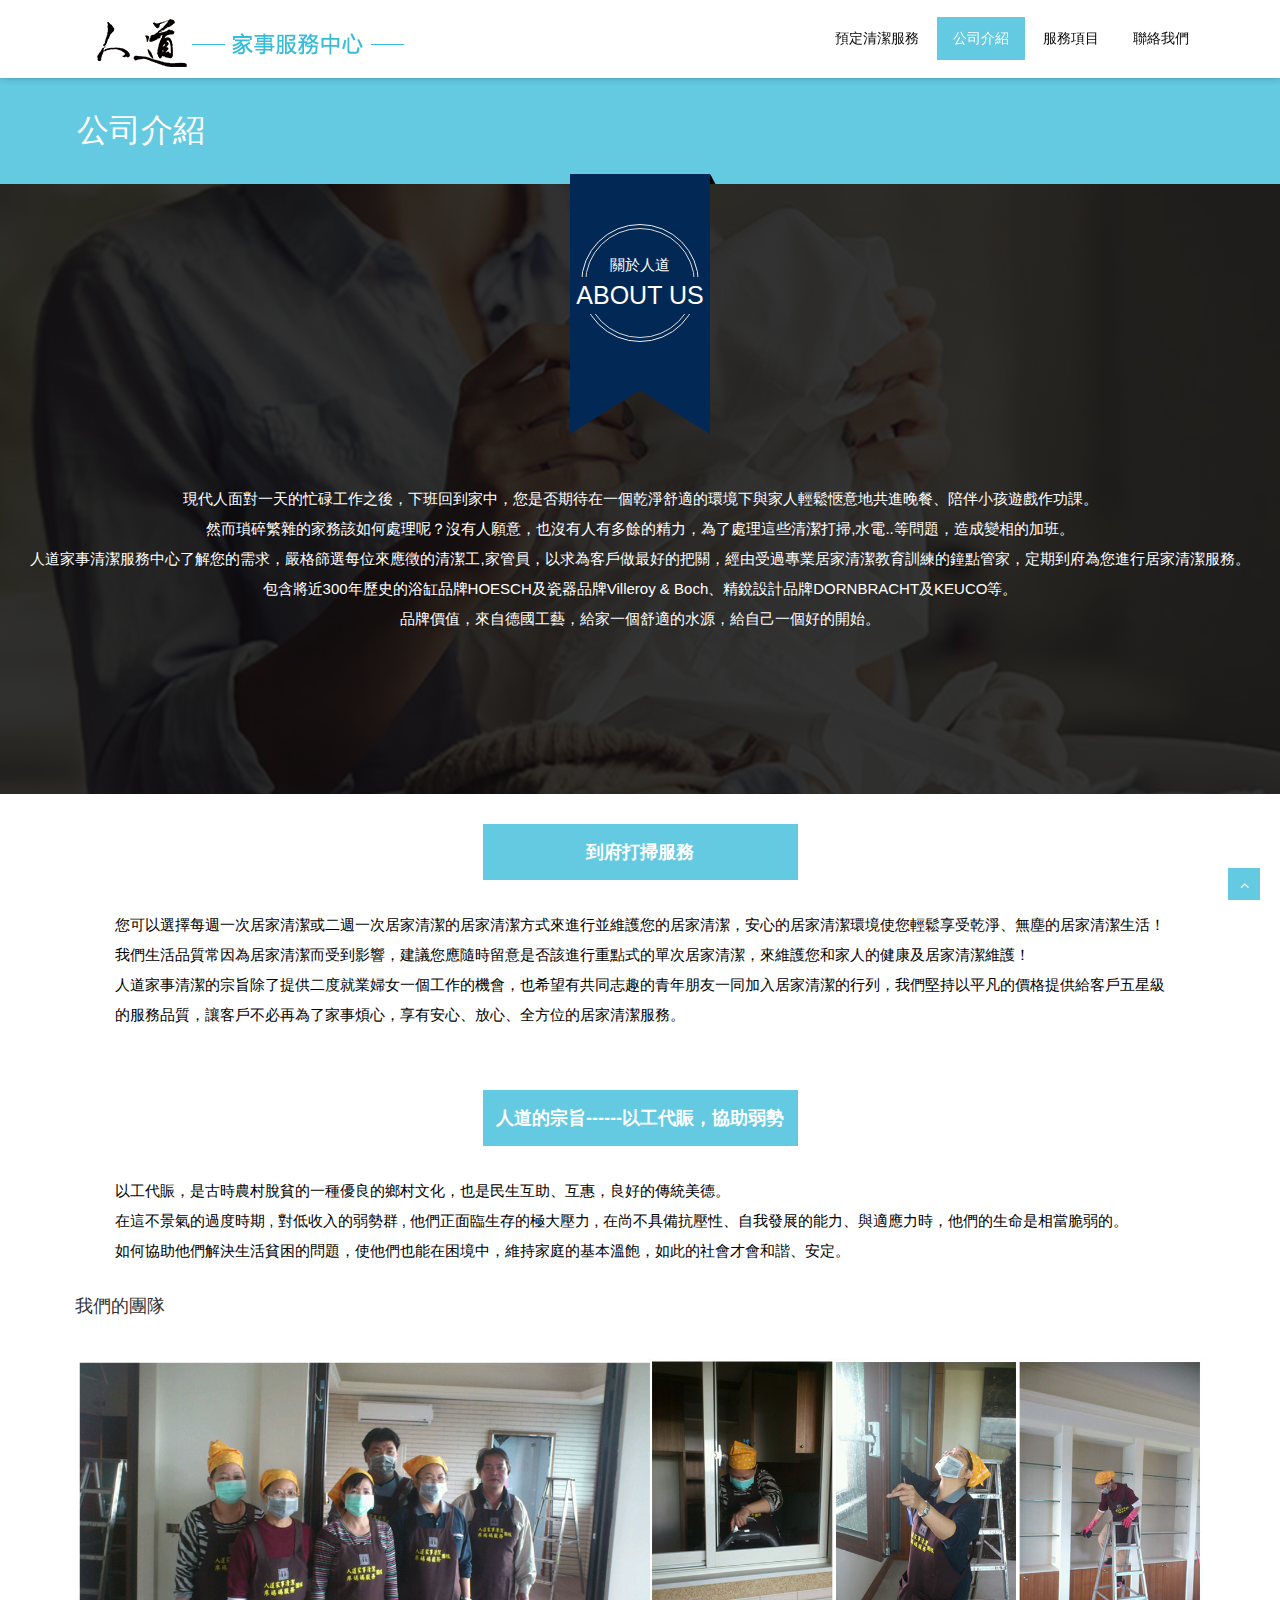
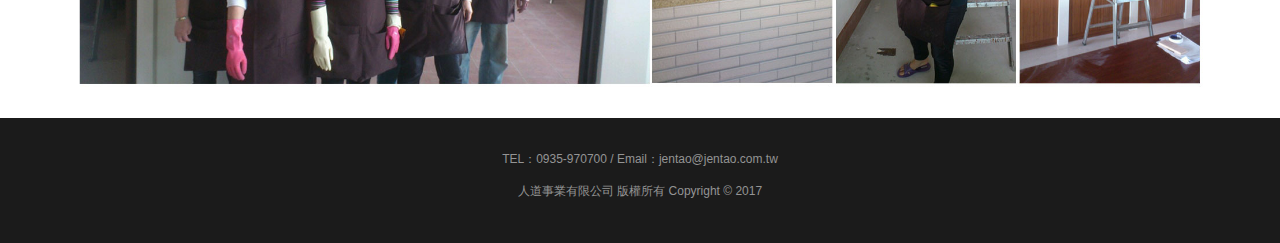
==== commit 023bb2f2: "final" ====
--- a/about.html
+++ b/about.html
@@ -2,9 +2,10 @@
 <html lang="zh-Hant-TW ">
   <head>
     <meta charset="utf-8">
-    <title>人道家事服務中心</title>
+    <title>推薦清潔公司人道,台北清潔公司,清潔公司服務,新北市清潔公司,辦公室清潔,桃園清潔公司,新竹高雄清潔</title>
     <meta name="viewport" content="width=device-width, initial-scale=1.0">
-    <meta name="description" content="">
+    <meta name="description" content="提供清潔服務,居家清潔,還提供刷油漆的油漆工服務,水電..等,人道清潔公司清潔服務,讓您無後顧之憂的兼顧工作成就與家庭生活">
+    <meta name="keywords" content="清潔公司,油漆,油漆工,清潔服務,家事服務,清潔,高雄清潔公司,水塔清洗,水管清洗">
     <!-- css-->
     <link href="css/bootstrap.min.css" rel="stylesheet">
     <link rel="stylesheet" href="simple-line-icons/css/simple-line-icons.css">
@@ -67,13 +68,10 @@
       <section>
         <div class="golist">
           <div class="aboutUs">
-            <!-- aboutArea-->
             <div class="wrap b-box clearfix">
-              <!-- wrap-->
               <div class="titlecontent"><img class="shadow" src="img/aboutShadow.png" alt="">
                 <h2>關於人道<strong>ABOUT US</strong></h2>
               </div>
-              <!-- titlecontent-->
               <div class="Txt">現代人面對一天的忙碌工作之後，下班回到家中，您是否期待在一個乾淨舒適的環境下與家人輕鬆愜意地共進晚餐、陪伴小孩遊戲作功課。<br>然而瑣碎繁雜的家務該如何處理呢？沒有人願意，也沒有人有多餘的精力，為了處理這些清潔打掃,水電..等問題，造成變相的加班。<br>人道家事清潔服務中心了解您的需求，嚴格篩選每位來應徵的清潔工,家管員，以求為客戶做最好的把關，經由受過專業居家清潔教育訓練的鐘點管家，定期到府為您進行居家清潔服務。<br>包含將近300年歷史的浴缸品牌HOESCH及瓷器品牌Villeroy & Boch、精銳設計品牌DORNBRACHT及KEUCO等。<br>品牌價值，來自德國工藝，給家一個舒適的水源，給自己一個好的開始。<br><br><br></div>
             </div>
           </div>
@@ -87,36 +85,48 @@
               <div class="about_title">人道的宗旨------以工代賑，協助弱勢 </div><br>以工代賑，是古時農村脫貧的一種優良的鄉村文化，也是民生互助、互惠，良好的傳統美德。<br>在這不景氣的過度時期 , 對低收入的弱勢群 , 他們正面臨生存的極大壓力 , 在尚不具備抗壓性、自我發展的能力、與適應力時，他們的生命是相當脆弱的。<br>如何協助他們解決生活貧困的問題，使他們也能在困境中，維持家庭的基本溫飽，如此的社會才會和諧、安定。
             </div>
           </div>
-        </div>
-      </section>
-      <footer>
-        <div class="container">
-          <div class="row">
-            <div class="col-sm-12">
-              <div class="copyright">
-                <p>TEL：0935-970700 / Email：jentao@jentao.com.tw</p>
-                <p>人道事業有限公司 版權所有 Copyright © 2017</p>
+          <!-- Our Team starts-->
+          <!-- Heading-->
+          <div class="block-heading-six">
+            <h4 class="bg-color">我們的團隊</h4>
+          </div><br>
+          <!-- Our team starts-->
+          <div class="team-six">
+            <div class="row">
+              <div class="col-sm-12">
+                <div class="team-member"><img class="img-responsive" src="img/14.jpg" alt=""></div>
               </div>
             </div>
           </div>
+          <!-- Our team ends-->
         </div>
-      </footer>
-    </div><a class="scrollup" href="#"><i class="fa fa-angle-up active"></i></a>
-    <!--
-    javascript
-    ==================================================
-    -->
-    <!-- Placed at the end of the document so the pages load faster-->
-    <script src="js/jquery.js"></script>
-    <script src="js/jquery.easing.1.3.js"></script>
-    <script src="js/bootstrap.min.js"></script>
-    <script src="js/jquery.fancybox.pack.js"></script>
-    <script src="js/jquery.fancybox-media.js"></script>
-    <script src="js/portfolio/jquery.quicksand.js"></script>
-    <script src="js/portfolio/setting.js"></script>
-    <script src="js/jquery.flexslider.js"></script>
-    <script src="js/animate.js"></script>
-    <script src="js/custom.js"></script>
+      </section>
+    </div>
   </body>
-  <!-- Mirrored from webthemez.com/demo/biotex-pharma-industry-corporate-html-web-template/about.html by HTTrack Website Copier/3.x [XR&CO'2014], Fri, 23 Jun 2017 03:16:22 GMT-->
+  <footer>
+    <div class="container">
+      <div class="row">
+        <div class="col-sm-12">
+          <div class="copyright">
+            <p>TEL：0935-970700 / Email：jentao@jentao.com.tw</p>
+            <p>人道事業有限公司 版權所有 Copyright © 2017</p>
+          </div>
+        </div><a class="scrollup" href="#"><i class="fa fa-angle-up active"></i></a>
+        <!--
+        javascript
+        ==================================================
+        -->
+        <script src="js/jquery.js"></script>
+        <script src="js/jquery.easing.1.3.js"></script>
+        <script src="js/bootstrap.min.js"></script>
+        <script src="js/jquery.fancybox.pack.js"></script>
+        <script src="js/jquery.fancybox-media.js"></script>
+        <script src="js/portfolio/jquery.quicksand.js"></script>
+        <script src="js/portfolio/setting.js"></script>
+        <script src="js/jquery.flexslider.js"></script>
+        <script src="js/animate.js"></script>
+        <script src="js/custom.js"></script>
+      </div>
+    </div>
+  </footer>
 </html>